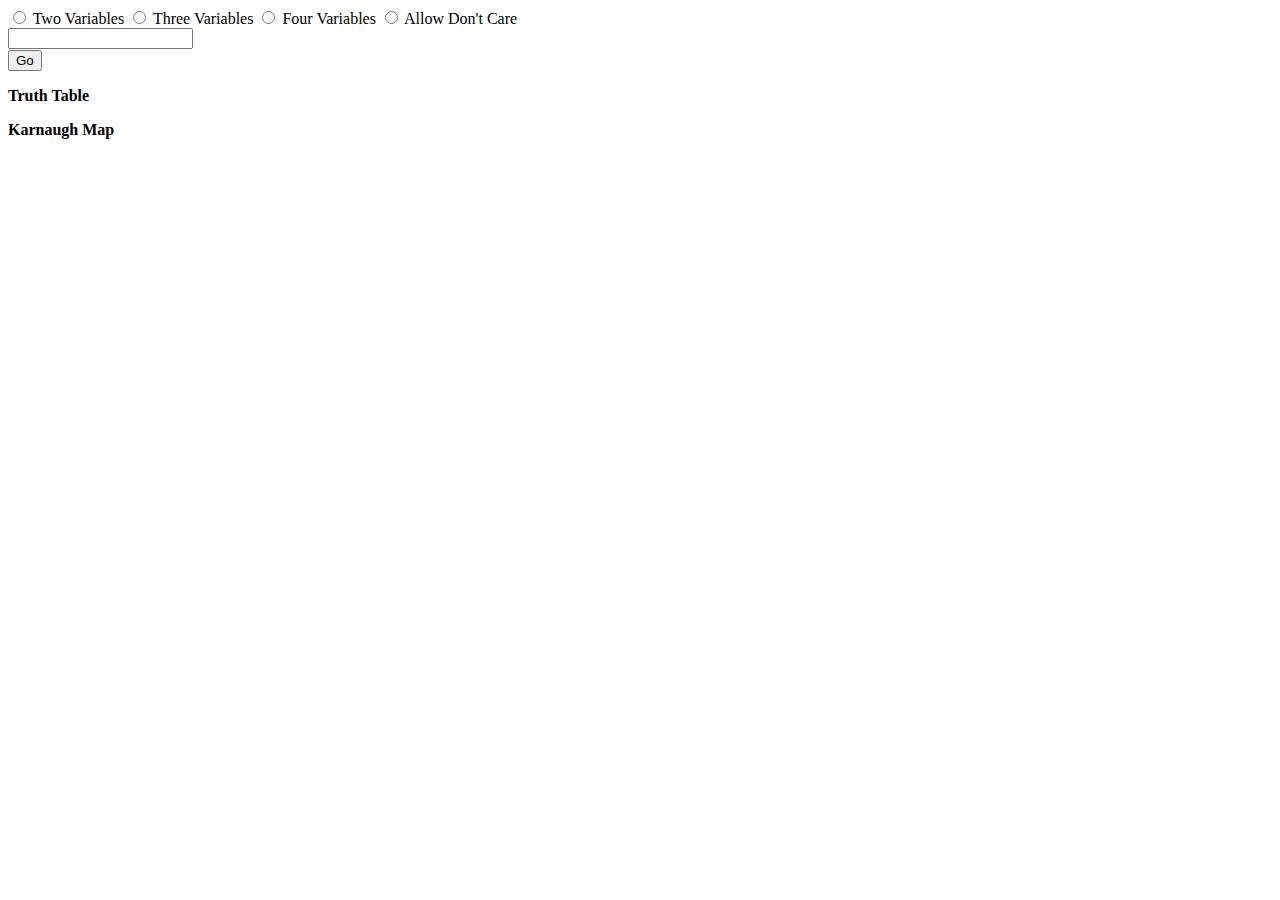
==== Resources/index.html @ f34ee4ff "Switched back to html version, remove php files" ====
<!-- Copyright (C) 2014 João Rafael.  
João Email: joaoraf[ at ]me.com

This program is free software; you can redistribute it and/or
modify it under the terms of the GNU General Public License version 2
as published by the Free Software Foundation; 

This program is distributed in the hope that it will be useful,
but WITHOUT ANY WARRANTY; without even the implied warranty of
MERCHANTABILITY or FITNESS FOR A PARTICULAR PURPOSE.  See the
GNU General Public License for more details.

(The text of the license is at ./LICENSE.txt)-->
<!doctype html>
<html lang="en">
<head>
	<meta charset="UTF-8">
	<title>Karnaugh Map</title>
	<link rel="stylesheet" href="assets/less/style.css"> 	    

</head>
<body>
	<div class="sidebar well">
		<div class="fluid container">
			<div class="sixteen columns well add-bottom">
				<label for"variables" class="dark button half-bottom full-width" style="text-align:left">
					<input type="radio" onClick="ChangeVariableNumber(2)" ID="TwoVariableRB" name="variables" class="dark remove-bottom">
					Two Variables
				</label>

				<label for"variables" class="dark button half-bottom full-width" style="text-align:left">
					<input type="radio" onClick="ChangeVariableNumber(3)" ID="ThreeVariableRB" name="variables" class="dark remove-bottom">
					Three Variables
				</label>

				<label for"variables" class="dark button half-bottom full-width" style="text-align:left">
					<input type="radio" onClick="ChangeVariableNumber(4)" ID="FourVariableRB" name="variables" class="dark remove-bottom">
					Four Variables
				</label>

				<label for"care" class="red button half-bottom full-width" style="text-align:left"> 
					<input type="radio" onClick="ToggleDontCare()" ID="AllowDontCareCB" name="care" class="dark remove-bottom">
					Allow Don't Care
				</label>

				<div style="color: white"><?php 
				new Parser; 
				$nums = "!1 + 0";
				eval("\$nums = $nums;");
				echo $nums;
				?>
				</div>
			</div>
		</div>
	</div>

	<!-- main content -->
	<div class="main">

		<div class="fluid container add-bottom">
			

	    	<div class="sixteen columns well add-bottom">    
				<form action="" method="post">
					<div class="fifteen columns">
						<input type="text" class="half-bottom full-width pull-center" name="equation" style="text-transform:uppercase;">
					</div>
					<div class="one column">
						<input type="submit" class="small blue button full-width half-bottom" value="Go" style="margin-top: 1px;">
					</div>
				</form>

				<div id="EquationDiv">
				</div>        
			
			</div>

		    <div class="eight columns add-bottom">    
				<p class="pull-center"><b>Truth Table</b></p>
		    	<div id="TruthTableDiv">
				</div>     

			</div>

	    	<div class="eight columns">    
				<p class="pull-center"><b>Karnaugh Map</b></p>
		    	<div id="KarnoMapDiv">
				</div>
			</div>
		</div>
	</div>


	<script src="assets/js/app.js"></script> 	    
</body>
</html>
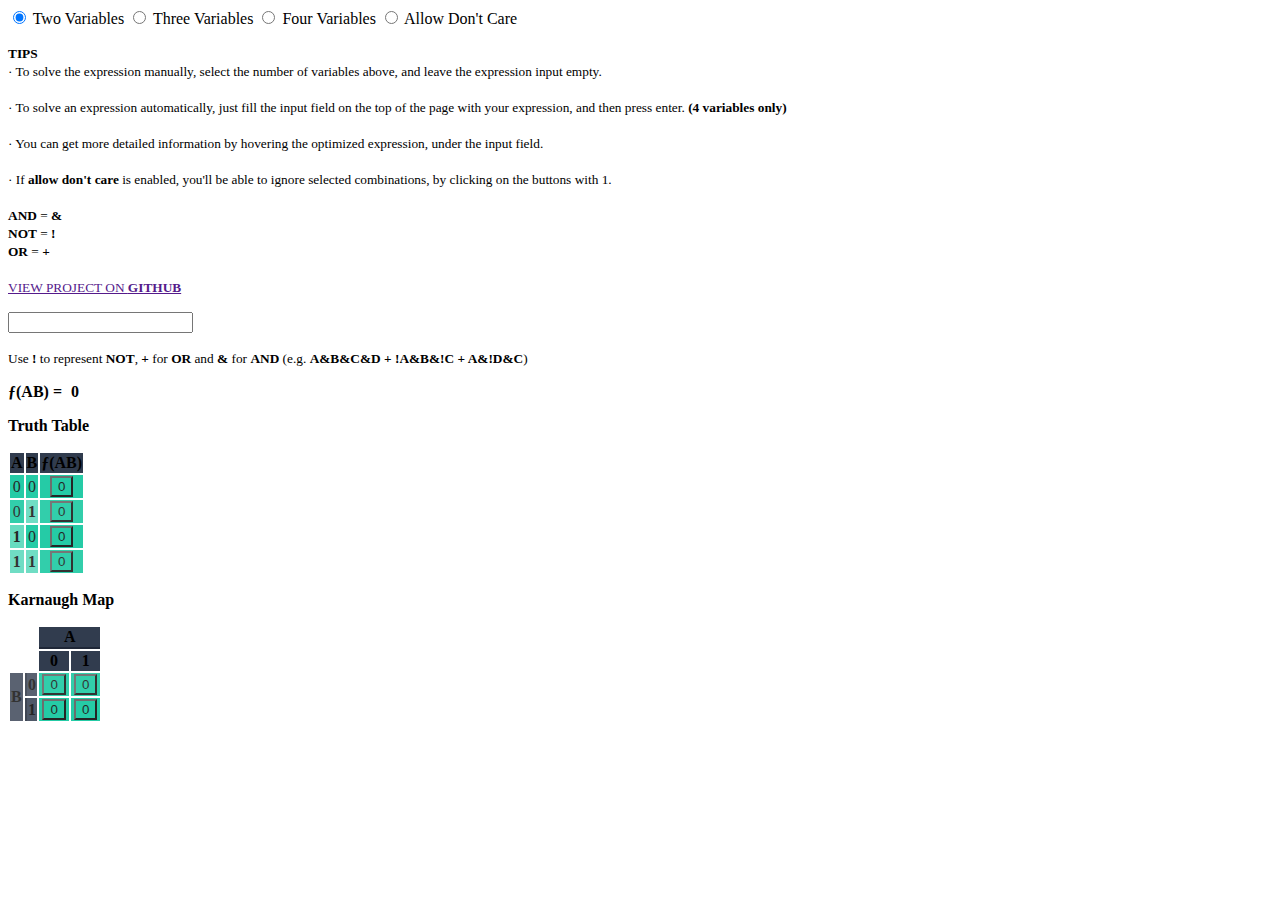
==== commit b19b211b: "Added equation.js file, to parse the equation, changes to index.html" ====
--- a/Resources/index.html
+++ b/Resources/index.html
@@ -16,7 +16,7 @@
 <head>
 	<meta charset="UTF-8">
 	<title>Karnaugh Map</title>
-	<link rel="stylesheet" href="assets/less/style.css"> 	    
+	<link rel="stylesheet" href="assets/css/style.css"> 	    
 
 </head>
 <body>
@@ -42,14 +42,28 @@
 					<input type="radio" onClick="ToggleDontCare()" ID="AllowDontCareCB" name="care" class="dark remove-bottom">
 					Allow Don't Care
 				</label>
+				<p class="header-color">
+					<small><b>TIPS</b></small>
+					<br/>
+					<small>&middot; To solve the expression manually, select the number of variables above, and leave the expression input empty.</small>
+					<br/><br/>
+					<small>&middot; To solve an expression automatically, just fill the input field on the top of the page with your expression, and then press enter. <b>(4 variables only)</b></small>
+					<br/><br/>
+					<small>&middot; You can get more detailed information by hovering the optimized expression, under the input field.</small>
+					<br/><br/>
+					<small>&middot; If <b>allow don't care</b> is enabled, you'll be able to ignore selected combinations, by clicking on the buttons with 1.</small>
+					<br/><br/>
+					<small><b>AND</b> = <b>&</b></small>
+					<br>
+					<small><b>NOT</b> = <b>!</b></small>
+					<br>
+					<small><b>OR</b> = <b>+</b></small>
+					<br/><br/>
 
-				<div style="color: white"><?php 
-				new Parser; 
-				$nums = "!1 + 0";
-				eval("\$nums = $nums;");
-				echo $nums;
-				?>
-				</div>
+					<a href="" class="dark button full-width"><small>VIEW PROJECT ON <b>GITHUB</b></small></a>
+					
+
+				</p>
 			</div>
 		</div>
 	</div>
@@ -61,15 +75,12 @@
 			
 
 	    	<div class="sixteen columns well add-bottom">    
-				<form action="" method="post">
-					<div class="fifteen columns">
-						<input type="text" class="half-bottom full-width pull-center" name="equation" style="text-transform:uppercase;">
-					</div>
-					<div class="one column">
-						<input type="submit" class="small blue button full-width half-bottom" value="Go" style="margin-top: 1px;">
-					</div>
-				</form>
-
+				<input type="text" class="remove-bottom full-width pull-center" id="equation" style="text-transform:uppercase;">
+				<p class="header-color half-bottom">
+					<small>
+						Use <b>!</b> to represent <b>NOT</b>, <b>+</b> for <b>OR</b> and <b>&</b> for <b>AND</b> (e.g. <b>A&B&C&D + !A&B&!C + A&!D&C</b>)
+					</small>
+				</p>
 				<div id="EquationDiv">
 				</div>        
 			
@@ -92,5 +103,6 @@
 
 
 	<script src="assets/js/app.js"></script> 	    
+	<script src="assets/js/equation.js"></script> 	    
 </body>
 </html>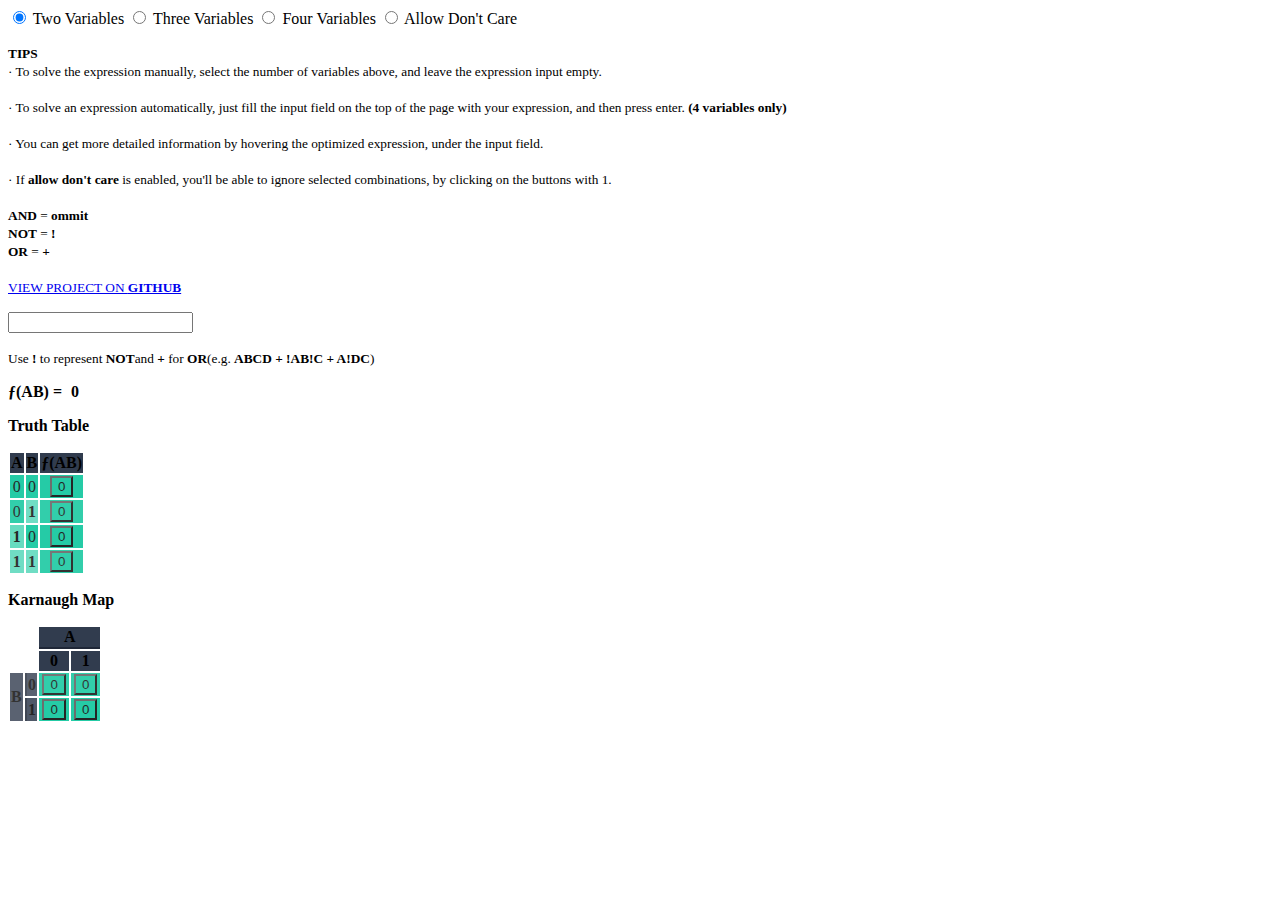
==== commit 6604f3cd: "removed & for AND" ====
--- a/Resources/index.html
+++ b/Resources/index.html
@@ -53,14 +53,14 @@
 					<br/><br/>
 					<small>&middot; If <b>allow don't care</b> is enabled, you'll be able to ignore selected combinations, by clicking on the buttons with 1.</small>
 					<br/><br/>
-					<small><b>AND</b> = <b>&</b></small>
+					<small><b>AND</b> = <b>ommit</b></small>
 					<br>
 					<small><b>NOT</b> = <b>!</b></small>
 					<br>
 					<small><b>OR</b> = <b>+</b></small>
 					<br/><br/>
 
-					<a href="" class="dark button full-width"><small>VIEW PROJECT ON <b>GITHUB</b></small></a>
+					<a href="http://github.com/joaorafaelm/karnaugh/" class="dark button full-width" target="_blank"><small>VIEW PROJECT ON <b>GITHUB</b></small></a>
 					
 
 				</p>
@@ -78,7 +78,7 @@
 				<input type="text" class="remove-bottom full-width pull-center" id="equation" style="text-transform:uppercase;">
 				<p class="header-color half-bottom">
 					<small>
-						Use <b>!</b> to represent <b>NOT</b>, <b>+</b> for <b>OR</b> and <b>&</b> for <b>AND</b> (e.g. <b>A&B&C&D + !A&B&!C + A&!D&C</b>)
+						Use <b>!</b> to represent <b>NOT</b>and <b>+</b> for <b>OR</b>(e.g. <b>ABCD + !AB!C + A!DC</b>)
 					</small>
 				</p>
 				<div id="EquationDiv">
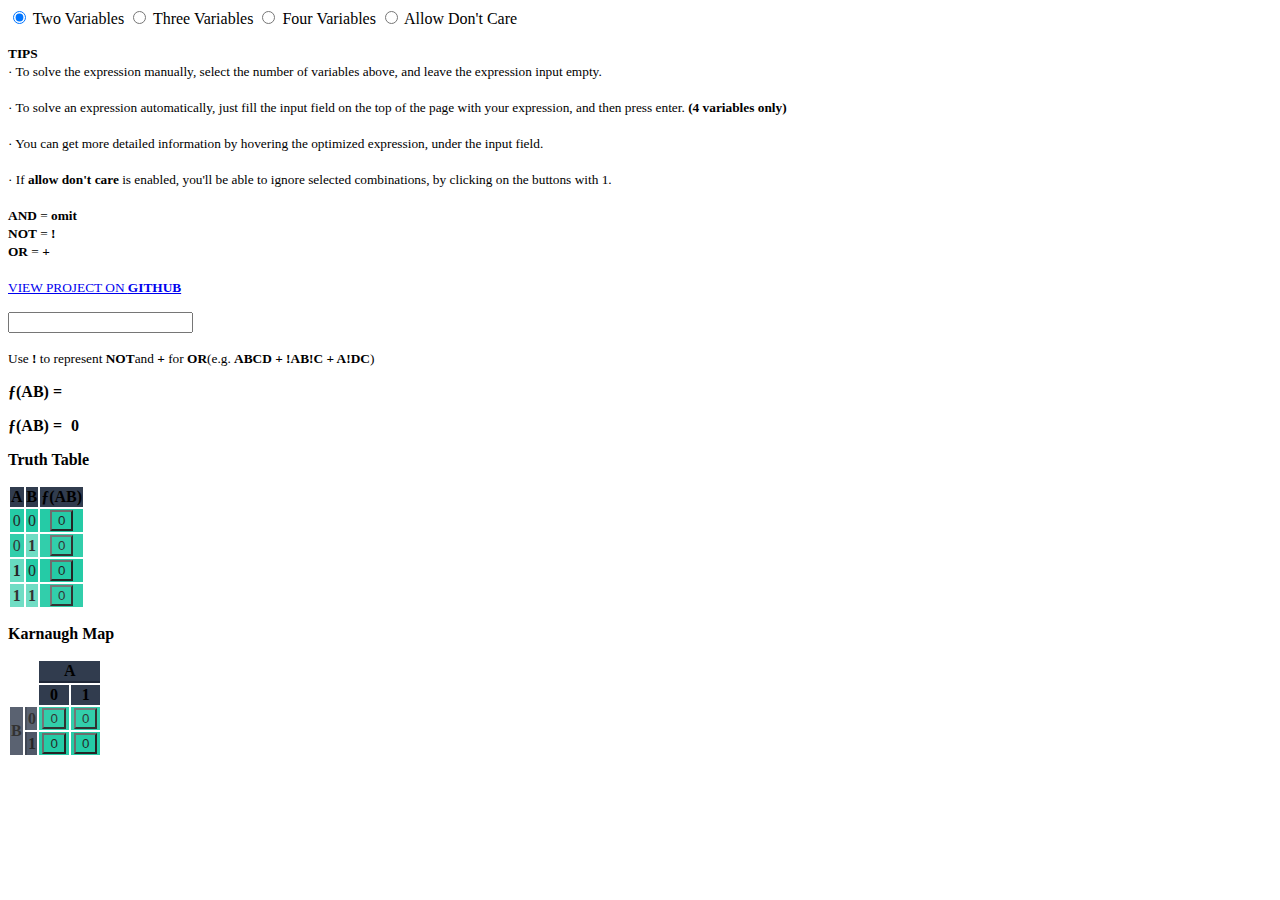
==== commit dffaf651: "Updated typos" ====
--- a/Resources/index.html
+++ b/Resources/index.html
@@ -53,7 +53,7 @@
 					<br/><br/>
 					<small>&middot; If <b>allow don't care</b> is enabled, you'll be able to ignore selected combinations, by clicking on the buttons with 1.</small>
 					<br/><br/>
-					<small><b>AND</b> = <b>ommit</b></small>
+					<small><b>AND</b> = <b>omit</b></small>
 					<br>
 					<small><b>NOT</b> = <b>!</b></small>
 					<br>
@@ -81,6 +81,12 @@
 						Use <b>!</b> to represent <b>NOT</b>and <b>+</b> for <b>OR</b>(e.g. <b>ABCD + !AB!C + A!DC</b>)
 					</small>
 				</p>
+				<div id="OriginDiv">
+				<p class="header-color remove-bottom">
+					
+					<b>ƒ(AB) =</b>
+				</p>
+				</div>        
 				<div id="EquationDiv">
 				</div>        
 			
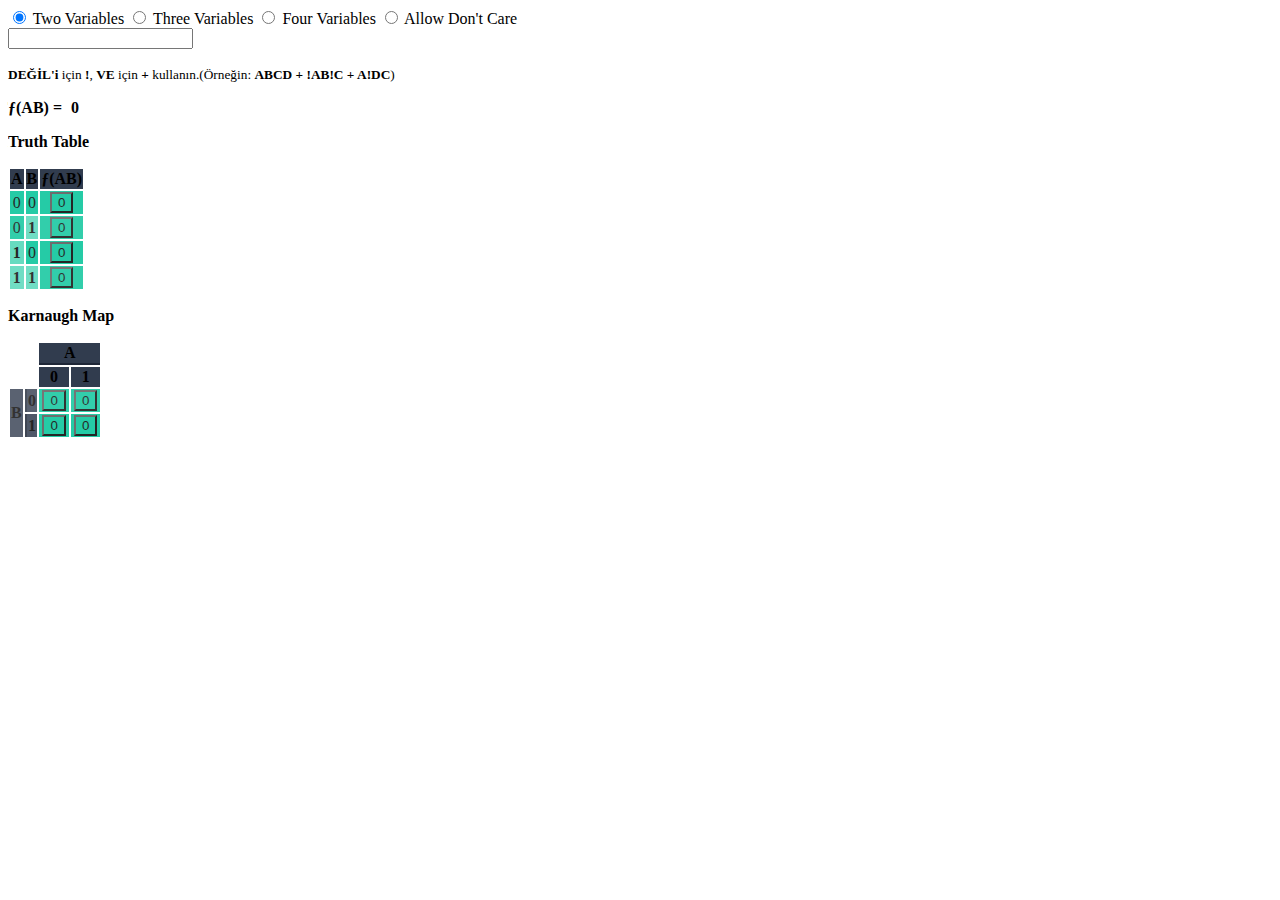
==== commit 51848720: "Açıklama cümlesi çevirildi" ====
--- a/Resources/index.html
+++ b/Resources/index.html
@@ -1,114 +1,73 @@
-<!-- Copyright (C) 2014 João Rafael.  
-João Email: joaoraf[ at ]me.com
-
-This program is free software; you can redistribute it and/or
-modify it under the terms of the GNU General Public License version 2
-as published by the Free Software Foundation; 
-
-This program is distributed in the hope that it will be useful,
-but WITHOUT ANY WARRANTY; without even the implied warranty of
-MERCHANTABILITY or FITNESS FOR A PARTICULAR PURPOSE.  See the
-GNU General Public License for more details.
-
-(The text of the license is at ./LICENSE.txt)-->
 <!doctype html>
 <html lang="en">
+
 <head>
-	<meta charset="UTF-8">
-	<title>Karnaugh Map</title>
-	<link rel="stylesheet" href="assets/css/style.css"> 	    
+  <meta charset="UTF-8">
+  <title>Karnaugh Map</title>
+  <link rel="stylesheet" href="assets/css/style.css">
+</head>
 
-</head>
 <body>
-	<div class="sidebar well">
-		<div class="fluid container">
-			<div class="sixteen columns well add-bottom">
-				<label for"variables" class="dark button half-bottom full-width" style="text-align:left">
-					<input type="radio" onClick="ChangeVariableNumber(2)" ID="TwoVariableRB" name="variables" class="dark remove-bottom">
-					Two Variables
-				</label>
+  <div class="sidebar well">
+    <div class="fluid container">
+      <div class="sixteen columns well add-bottom" >
 
-				<label for"variables" class="dark button half-bottom full-width" style="text-align:left">
-					<input type="radio" onClick="ChangeVariableNumber(3)" ID="ThreeVariableRB" name="variables" class="dark remove-bottom">
-					Three Variables
-				</label>
+        <label for"variables" class="dark button half-bottom full-width" style="text-align:left">
+          <input type="radio" onClick="ChangeVariableNumber(2)" ID="TwoVariableRB" name="variables" class="dark remove-bottom">
+          Two Variables
+        </label>
 
-				<label for"variables" class="dark button half-bottom full-width" style="text-align:left">
-					<input type="radio" onClick="ChangeVariableNumber(4)" ID="FourVariableRB" name="variables" class="dark remove-bottom">
-					Four Variables
-				</label>
+        <label for"variables" class="dark button half-bottom full-width" style="text-align:left">
+          <input type="radio" onClick="ChangeVariableNumber(3)" ID="ThreeVariableRB" name="variables" class="dark remove-bottom">
+          Three Variables
+        </label>
 
-				<label for"care" class="red button half-bottom full-width" style="text-align:left"> 
-					<input type="radio" onClick="ToggleDontCare()" ID="AllowDontCareCB" name="care" class="dark remove-bottom">
-					Allow Don't Care
-				</label>
-				<p class="header-color">
-					<small><b>TIPS</b></small>
-					<br/>
-					<small>&middot; To solve the expression manually, select the number of variables above, and leave the expression input empty.</small>
-					<br/><br/>
-					<small>&middot; To solve an expression automatically, just fill the input field on the top of the page with your expression, and then press enter. <b>(4 variables only)</b></small>
-					<br/><br/>
-					<small>&middot; You can get more detailed information by hovering the optimized expression, under the input field.</small>
-					<br/><br/>
-					<small>&middot; If <b>allow don't care</b> is enabled, you'll be able to ignore selected combinations, by clicking on the buttons with 1.</small>
-					<br/><br/>
-					<small><b>AND</b> = <b>omit</b></small>
-					<br>
-					<small><b>NOT</b> = <b>!</b></small>
-					<br>
-					<small><b>OR</b> = <b>+</b></small>
-					<br/><br/>
+        <label for"variables" class="dark button half-bottom full-width" style="text-align:left">
+          <input type="radio" onClick="ChangeVariableNumber(4)" ID="FourVariableRB" name="variables" class="dark remove-bottom">
+          Four Variables
+        </label>
 
-					<a href="http://github.com/joaorafaelm/karnaugh/" class="dark button full-width" target="_blank"><small>VIEW PROJECT ON <b>GITHUB</b></small></a>
-					
+        <label for"care" class="red button half-bottom full-width" style="text-align:left">
+          <input type="radio" onClick="ToggleDontCare()" ID="AllowDontCareCB" name="care" class="dark remove-bottom">
+          Allow Don't Care
+        </label>
 
-				</p>
-			</div>
-		</div>
-	</div>
+      </div>
+    </div>
+  </div>
 
-	<!-- main content -->
-	<div class="main">
+  <!-- main content -->
+  <div class="main">
+    <div class="fluid container add-bottom">
 
-		<div class="fluid container add-bottom">
-			
+      <div class="sixteen columns well add-bottom">
+        <input type="text" class="remove-bottom full-width pull-center" id="equation" style="text-transform:uppercase;">
+        <p class="header-color half-bottom">
+          <small>
+            <b>DEĞİL'i</b> için <b>!</b>, <b>VE</b> için <b>+</b> kullanın.(Örneğin: <b>ABCD + !AB!C + A!DC</b>)
+          </small>
+        </p>
+        <div id="EquationDiv">
+        </div>
+      </div>
 
-	    	<div class="sixteen columns well add-bottom">    
-				<input type="text" class="remove-bottom full-width pull-center" id="equation" style="text-transform:uppercase;">
-				<p class="header-color half-bottom">
-					<small>
-						Use <b>!</b> to represent <b>NOT</b>and <b>+</b> for <b>OR</b>(e.g. <b>ABCD + !AB!C + A!DC</b>)
-					</small>
-				</p>
-				<div id="OriginDiv">
-				<p class="header-color remove-bottom">
-					
-					<b>ƒ(AB) =</b>
-				</p>
-				</div>        
-				<div id="EquationDiv">
-				</div>        
-			
-			</div>
+      <div class="eight columns add-bottom">
+        <p class="pull-center"><b>Truth Table</b></p>
+        <div id="TruthTableDiv">
+        </div>
+      </div>
 
-		    <div class="eight columns add-bottom">    
-				<p class="pull-center"><b>Truth Table</b></p>
-		    	<div id="TruthTableDiv">
-				</div>     
+      <div class="eight columns">
+        <p class="pull-center"><b>Karnaugh Map</b></p>
+        <div id="KarnoMapDiv">
+        </div>
+      </div>
 
-			</div>
+    </div>
+  </div>
 
-	    	<div class="eight columns">    
-				<p class="pull-center"><b>Karnaugh Map</b></p>
-		    	<div id="KarnoMapDiv">
-				</div>
-			</div>
-		</div>
-	</div>
+  <script src="assets/js/app.js"></script>
+  <script src="assets/js/equation.js"></script>
+</body>
 
-
-	<script src="assets/js/app.js"></script> 	    
-	<script src="assets/js/equation.js"></script> 	    
-</body>
 </html>